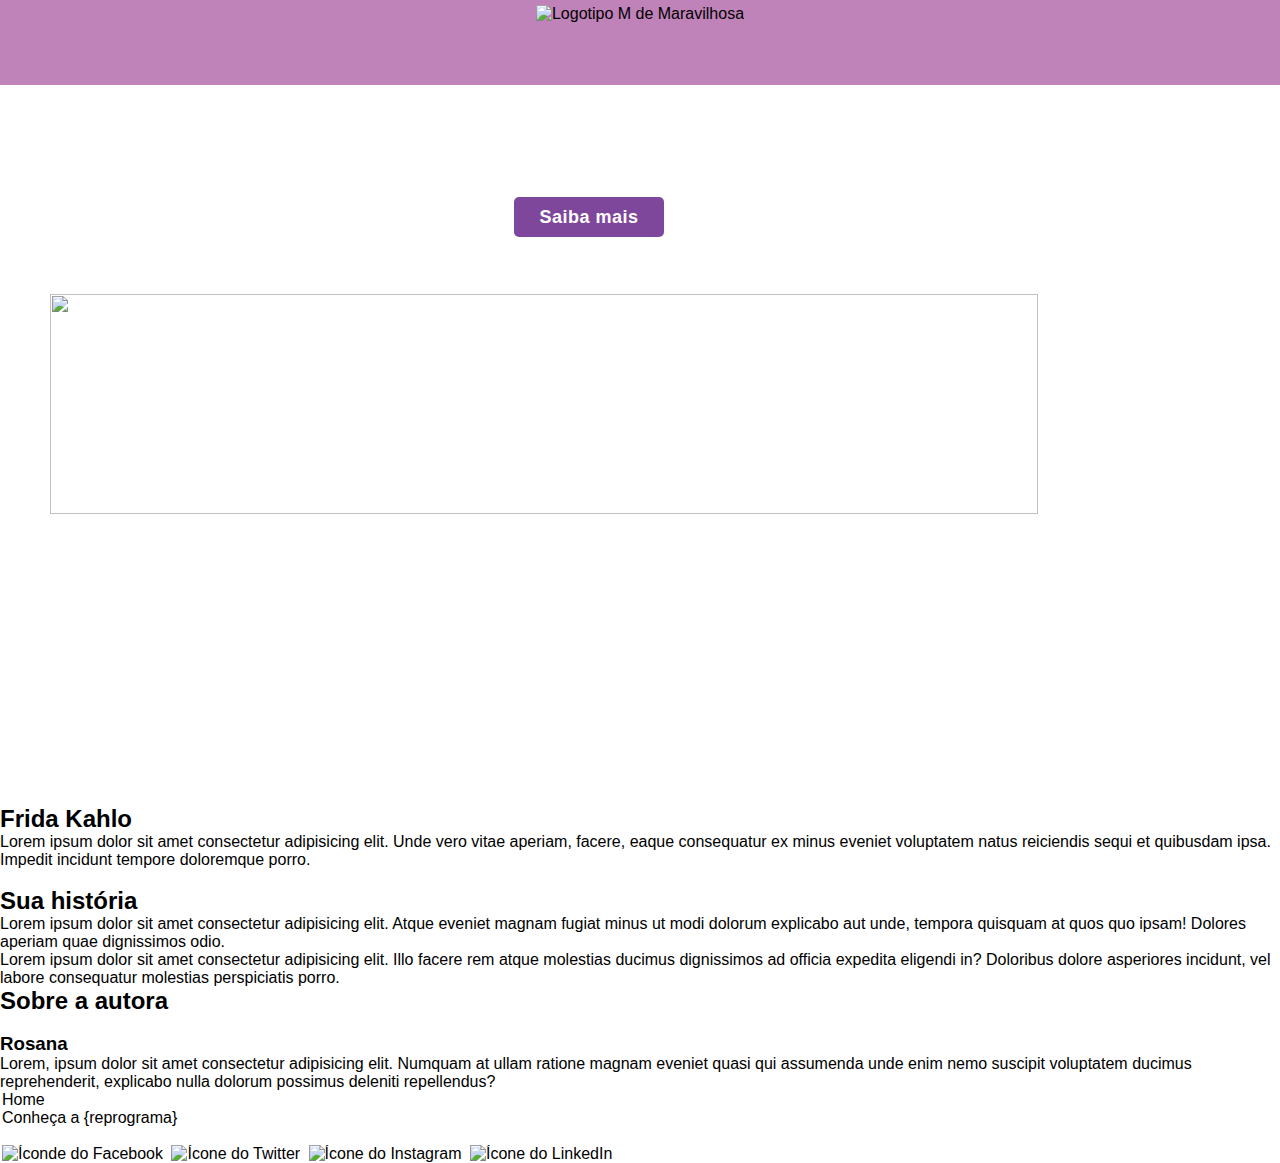
==== Maravilhosa/index.html @ f63d2396 "Adicionado estrutura do projeto" ====
<!DOCTYPE html>
<html lang="pt-br">

<head>
    <meta charset="UTF-8">
    <meta name="viewport" content="width=device-width, initial-scale=1.0">
    <link href="https://fonts.googleapis.com/css?family=Montserrat:400,700,900|Roboto+Slab:700|Roboto:400,400i">
    <link rel="stylesheet" href="style.css">
    <title>M de maravilhosa</title>
</head>

<body>

    <nav>
        <div class="navbar">
            <div class="navbar_logotipo">
                <img src="img/logo-white.png" alt="Logotipo M de Maravilhosa">
            </div>
        </div>
    </nav>

    <!-- Cabeçalho -->
<header class="header">
    <div class="container_header">
        <div class="header_titulo">
            <h1>The future is female coders.</h1>
            <a class="header_button">Saiba mais</a>
        </div>
        <div>
            <div>
                <img class="header_maravilhosa_img" src="./img/header_maravilhosa.jpg" alt="" />
            </div>
        </div>    
    </div>
</header>
   

    <!-- Secao Maravilhosa -->

    <section class="maravilhosa">
        <div>
            <h2>Frida Kahlo</h2>
        </div>
        <div>
            <p>Lorem ipsum dolor sit amet consectetur adipisicing elit. Unde vero vitae aperiam, facere, eaque consequatur ex minus eveniet voluptatem natus reiciendis sequi et quibusdam ipsa. Impedit incidunt tempore doloremque porro.</p>
        </div>

        <div>
            <img src="" alt="">
            <div>
                <h2>Sua história</h2>
                <p>Lorem ipsum dolor sit amet consectetur adipisicing elit. Atque eveniet magnam fugiat minus ut modi dolorum explicabo aut unde, tempora quisquam at quos quo ipsam! Dolores aperiam quae dignissimos odio.</p>
                <p>Lorem ipsum dolor sit amet consectetur adipisicing elit. Illo facere rem atque molestias ducimus dignissimos ad officia expedita eligendi in? Doloribus dolore asperiores incidunt, vel labore consequatur molestias perspiciatis porro.</p>
            </div>
        </div>
    </section>

   

   <!-- AUTORA -->
   <section>
       <div>
           <h2>Sobre a autora</h2>
           <div>
               <img src="" alt="">
               <div>
                   <h3>Rosana</h3>
                   <p>
                       Lorem, ipsum dolor sit amet consectetur adipisicing elit. Numquam at ullam ratione magnam eveniet quasi qui assumenda unde enim nemo suscipit voluptatem ducimus reprehenderit, explicabo nulla dolorum possimus deleniti repellendus?
                   </p>
               </div>
           </div>
       </div>
   </section>
   


    <!-- Footer -->

   <footer>
       <div>
           <ul>
               <li><a href="#" target="_blank">Home</a></li>
               <li><a href="http://www.reprograma.com.br/" target="_blank">Conheça a {reprograma} </a></li>
           </ul>
           <img src="./img/logo-white.png" alt="" >
           <div>
            <a href="https://www.facebook.com/ReprogramaBr/" target="_blank">
                <img src="./img/icon-facebook.png" alt="Íconde do Facebook">
            </a>
            <a href="https://twitter.com/ReprogramaBr" target="_blank">
                <img src="./img/icon-twitter.png" alt="Ícone do Twitter">
            </a>
            <a href="https://www.instagram.com/reprogramabr/" target="_blank">
                <img src="./img/icon-instagram.png" alt="Ícone do Instagram">
            </a>
            <a href="https://www.linkedin.com/company/reprogramabr/" target="_blank">
                <img src="./img/icon-linkedin.png" alt="Ícone do LinkedIn">
            </a>
           </div>
        
       </div>
   </footer>



</body>

</html>
---- Maravilhosa/style.css ----
* {
  box-sizing: border-box;
  padding: 0;
  margin: 0;
  font-family: 'Montserrat', Arial, Helvetica, sans-serif;
}

a {
    text-decoration: none;
    color: inherit;
    margin: 2px;
}

/* NAVBAR */

.navbar{
    background-color: #C083B9;
    width: 100%;
    height: 85px;
}

.navbar_logotipo {
    text-align: center;
    padding: 5px;
}

/* -------------------------------------------------------------------------------- */


/* HEADER */

.header {
    background-image: url(./img/backgroud_header_01.jpg);
    background-size: cover;
    background-repeat: no-repeat;
    min-height: 80vh;
    width: 100%;
    height: 500px;
    color: #ffffff;
}

.container_header {
    width: 100%;
    height: 100%;
    display: flex;
    padding: 30px;
    flex-direction: column;
}

/* .header_container_img{
    width: 500px;
    height: 300px;
    position: absolute;
    top: 30%;
    left: 40%;
}  */

.header_maravilhosa_img{
    width: 90%;
    height: 220px;
    margin-left: 20px;
    margin-top: 50px;
}

.header_titulo {
    width: 90%;
    margin: 5px 10px 5px 10px;
    text-align: center;
    display: flex;
    flex-direction: column;
    justify-content: center;
    align-items: center;
}






/* --- BOTAO --- */
  
.header_button {
    display: flex;
    align-items: center;
    justify-content: center;
    width: 150px;
    height: 40px;
    background: #7F479B;
    border-radius: 5px;
    color: #ffffff;
    text-decoration: none;
    list-style: none;
    font-size: 18px;
    font-weight: bold;
    letter-spacing: 0.5px;
    margin-top: 40px;
}

.header_button:hover {
    background-color: #2e1842;
    color: #ffffff;
    transition: background-color .5s;
}




/* SECAO Maravilhosa */
.maravilhosa {
    background-color: FAD8E5;
}


/* AUTORA */



/* SECAO Recado */



/* FOOTER */


/* MEDIA QUERY */
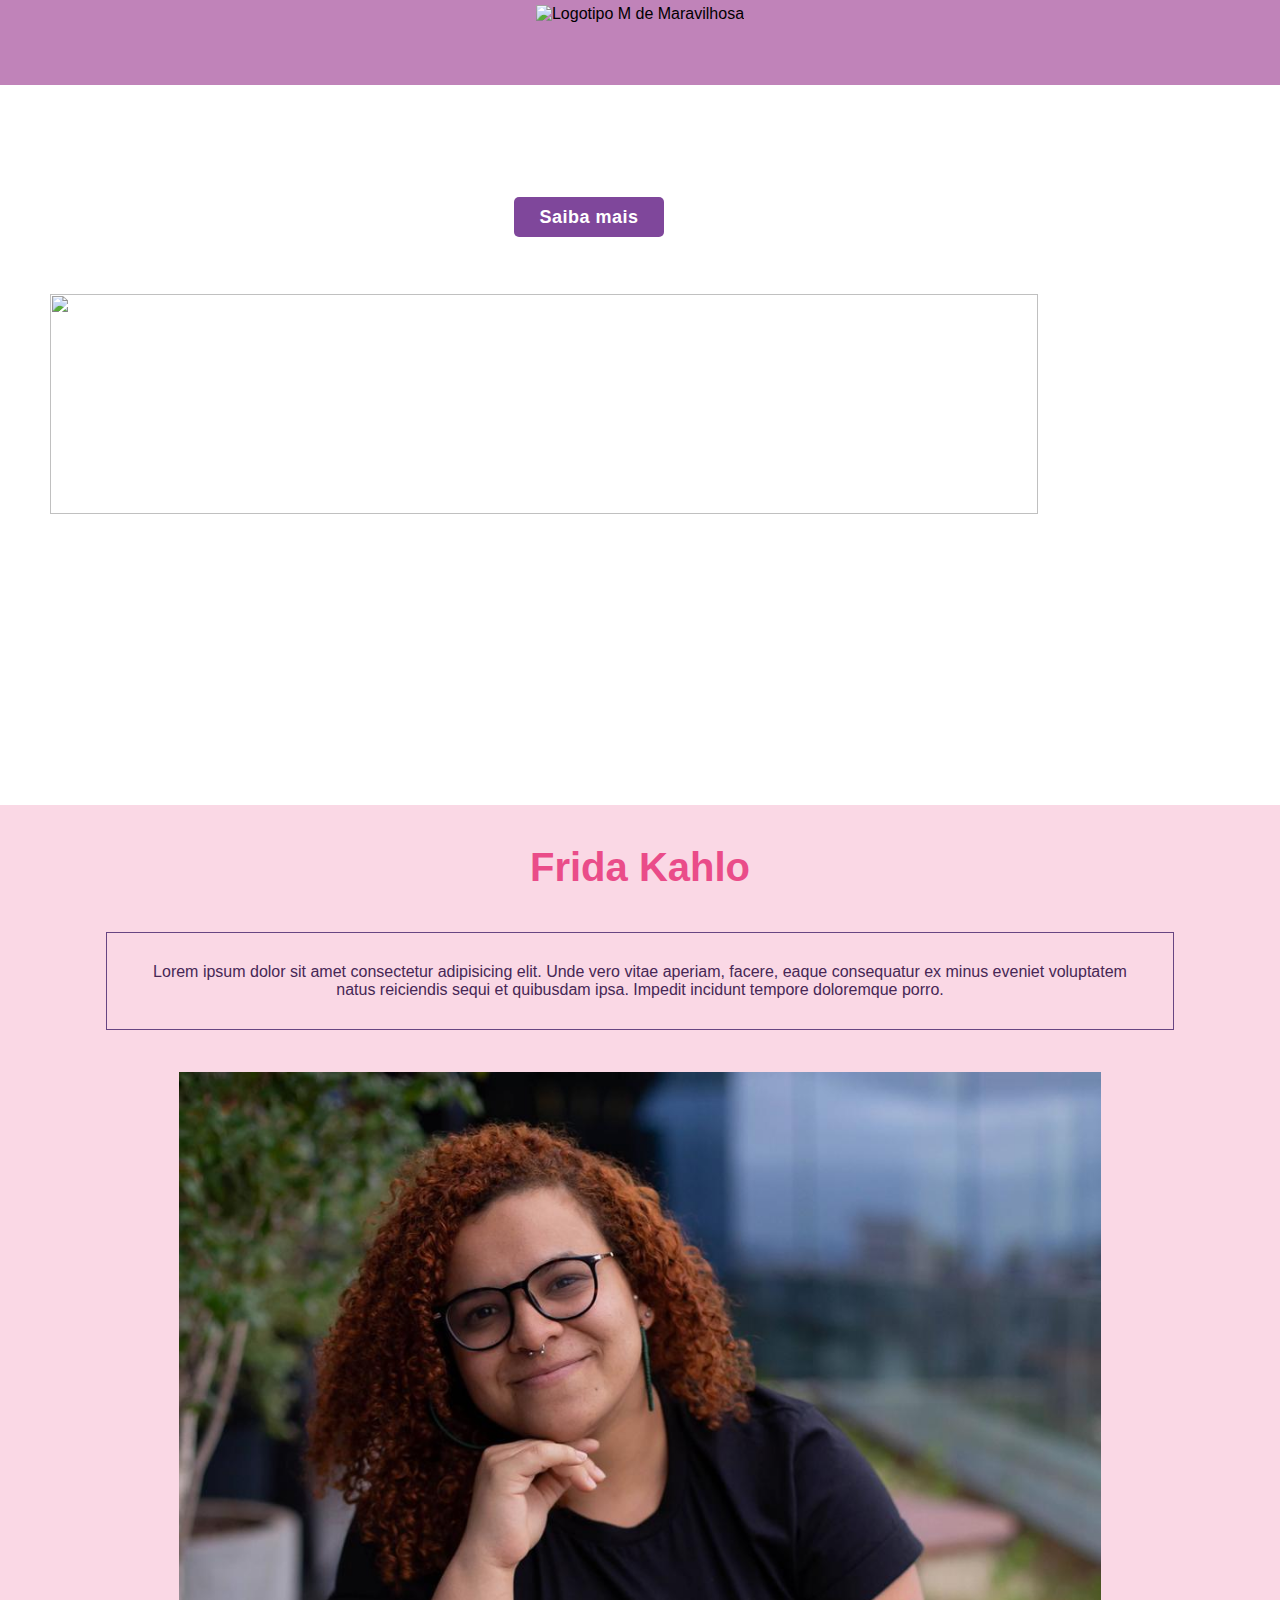
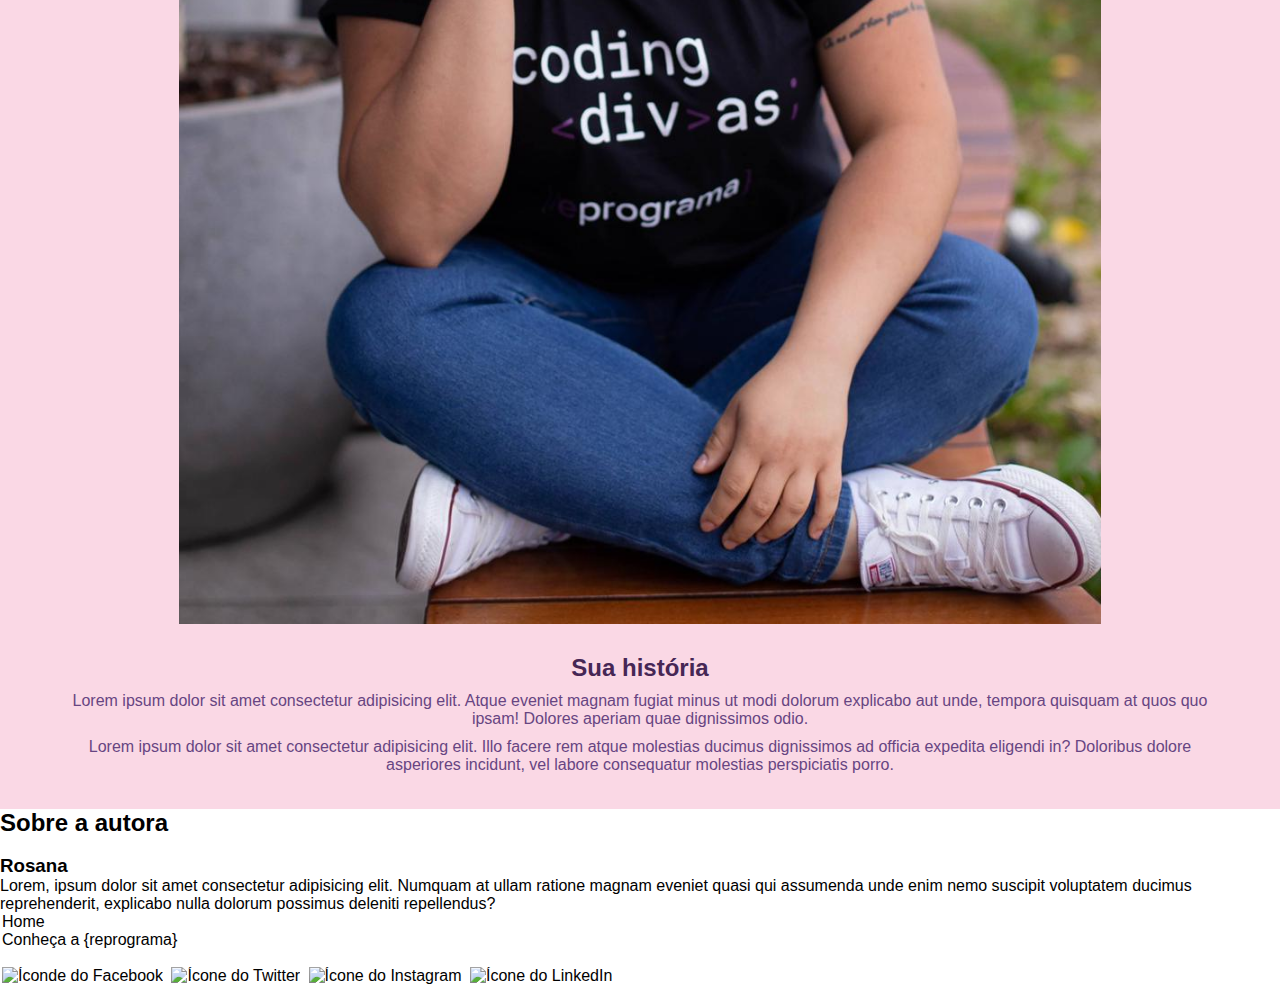
==== commit 3b2d1c7b: "Adicionado estilos na secao da maravilhosa" ====
--- a/Maravilhosa/index.html
+++ b/Maravilhosa/index.html
@@ -38,20 +38,23 @@
     <!-- Secao Maravilhosa -->
 
     <section class="maravilhosa">
-        <div>
-            <h2>Frida Kahlo</h2>
-        </div>
-        <div>
-            <p>Lorem ipsum dolor sit amet consectetur adipisicing elit. Unde vero vitae aperiam, facere, eaque consequatur ex minus eveniet voluptatem natus reiciendis sequi et quibusdam ipsa. Impedit incidunt tempore doloremque porro.</p>
-        </div>
+        <div class="container_maravilhosa">
+            <div>
+                <h2 class="maravilhosa_titulo">Frida Kahlo</h2>
+            </div>
+            <div class="maravilhosa_boxBorder">
+                <p class="boxBorder_texto">Lorem ipsum dolor sit amet consectetur adipisicing elit. Unde vero vitae aperiam, facere, eaque consequatur ex minus eveniet voluptatem natus reiciendis sequi et quibusdam ipsa. Impedit incidunt tempore doloremque porro.</p>
+            </div>
+    
+            <div class="container_suaHistoria">
+                <img class="suaHistoria_imagem" src="./img/sobre-autora-rosana.jpeg" alt="">
+                <div class="suaHistoria_texto">
+                    <h2 class="suaHistoria_titulo">Sua história</h2>
+                    <p class="suaHistoria_paragrafo">Lorem ipsum dolor sit amet consectetur adipisicing elit. Atque eveniet magnam fugiat minus ut modi dolorum explicabo aut unde, tempora quisquam at quos quo ipsam! Dolores aperiam quae dignissimos odio.</p>
+                    <p class="suaHistoria_paragrafo">Lorem ipsum dolor sit amet consectetur adipisicing elit. Illo facere rem atque molestias ducimus dignissimos ad officia expedita eligendi in? Doloribus dolore asperiores incidunt, vel labore consequatur molestias perspiciatis porro.</p>
+                </div>
+            </div>
 
-        <div>
-            <img src="" alt="">
-            <div>
-                <h2>Sua história</h2>
-                <p>Lorem ipsum dolor sit amet consectetur adipisicing elit. Atque eveniet magnam fugiat minus ut modi dolorum explicabo aut unde, tempora quisquam at quos quo ipsam! Dolores aperiam quae dignissimos odio.</p>
-                <p>Lorem ipsum dolor sit amet consectetur adipisicing elit. Illo facere rem atque molestias ducimus dignissimos ad officia expedita eligendi in? Doloribus dolore asperiores incidunt, vel labore consequatur molestias perspiciatis porro.</p>
-            </div>
         </div>
     </section>
 
--- a/Maravilhosa/style.css
+++ b/Maravilhosa/style.css
@@ -74,10 +74,6 @@
 }
 
 
-
-
-
-
 /* --- BOTAO --- */
   
 .header_button {
@@ -108,9 +104,62 @@
 
 /* SECAO Maravilhosa */
 .maravilhosa {
-    background-color: FAD8E5;
+    background-color: #fad8e5;
+    align-items: center;
+    width: 100%;
+    height: 100%;
+    padding-bottom: 25px;
 }
 
+.container_maravilhosa {
+    text-align: center;
+    padding: 0 5%;
+}
+
+.maravilhosa_titulo{
+    color: #ea4c89;
+    font-size: 40px;
+    text-align: center;
+    font-weight: bold;
+    padding-top: 40px;
+}
+
+.maravilhosa_boxBorder{
+    border:1px solid #674582;
+    margin: 42px;
+}
+
+.boxBorder_texto{
+    margin: 30px;
+    color: #462755;
+    text-align: center;
+}
+
+.container_suaHistoria{
+    display: flex;
+    flex-direction: column;
+    align-items: center;
+    color: #674582;
+}
+
+.suaHistoria_imagem {
+    width: 80%;
+    margin-bottom: 30px;
+
+}
+
+.suaHistoria_texto{
+    width: 100%;
+}
+
+.suaHistoria_titulo{
+    color: #462755;
+    padding-bottom: 10px;
+}
+
+.suaHistoria_paragrafo{
+    padding-bottom: 10px;
+}
 
 /* AUTORA */
 
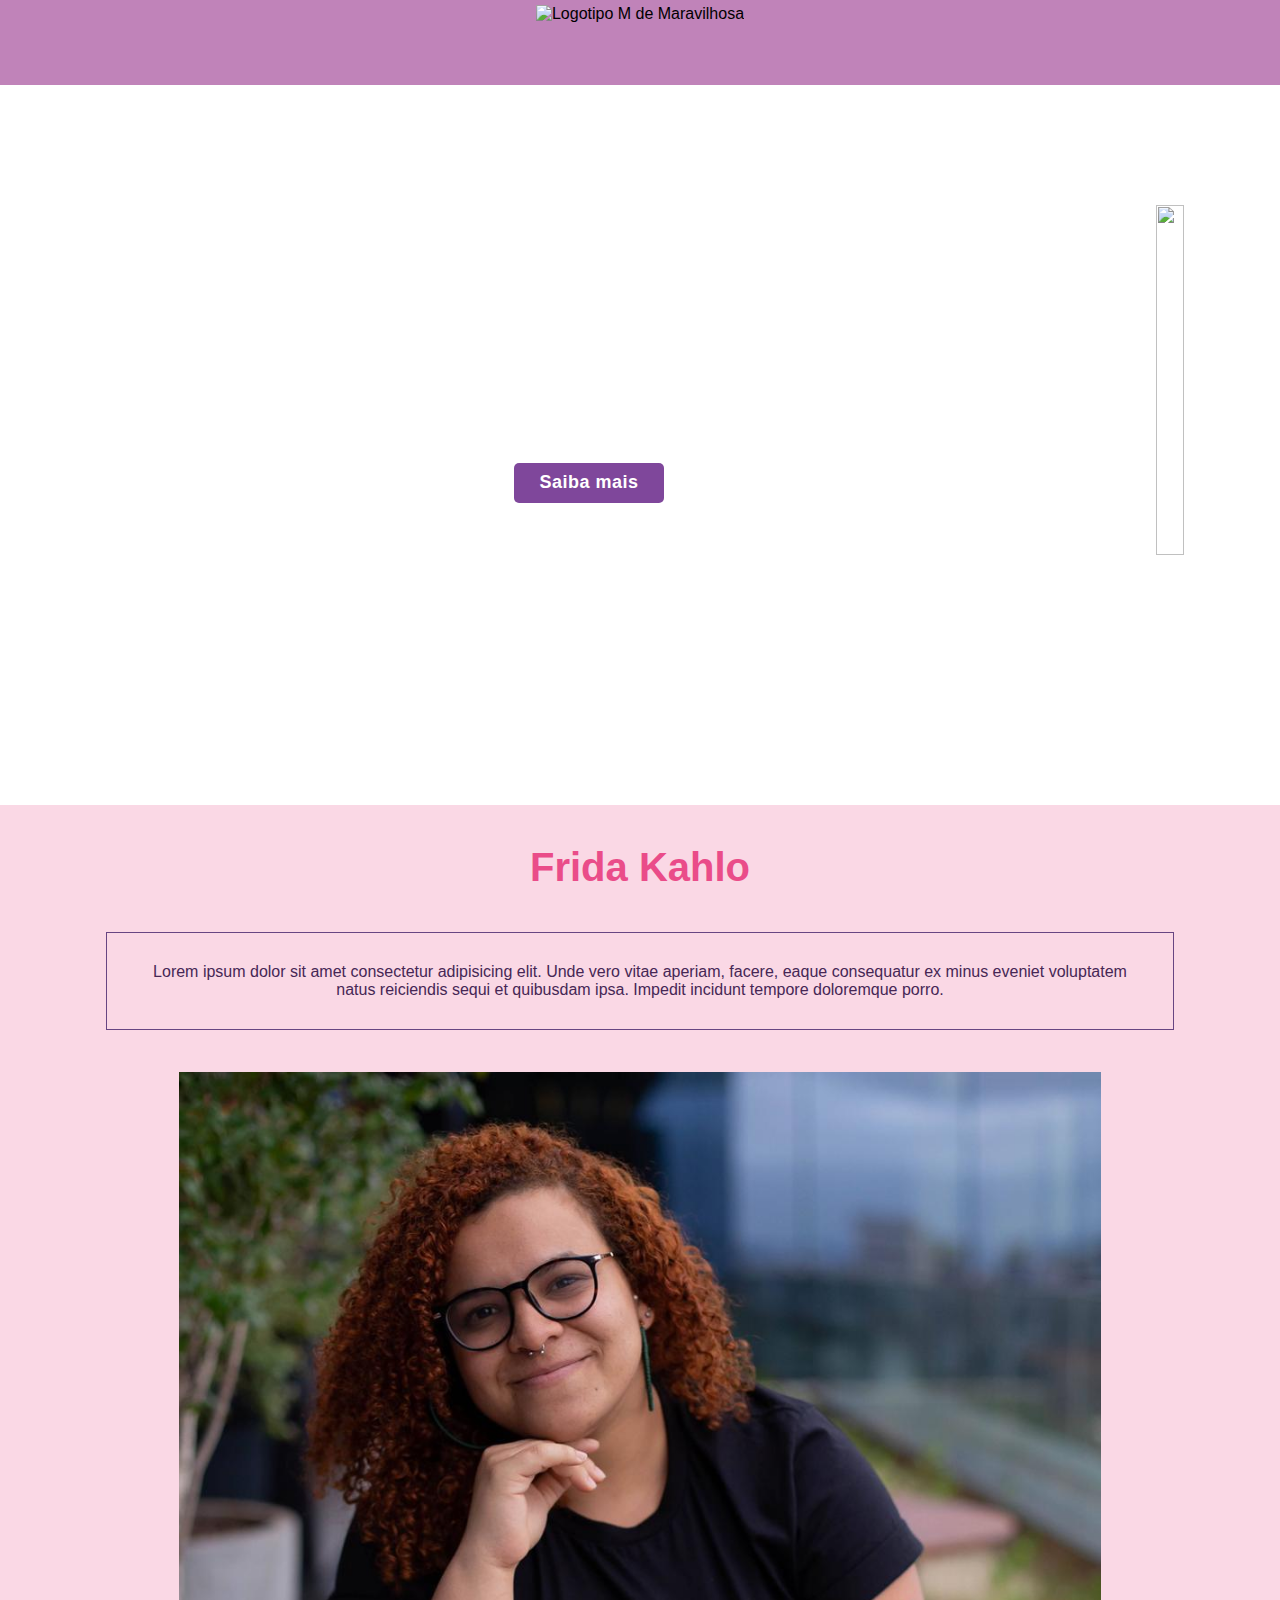
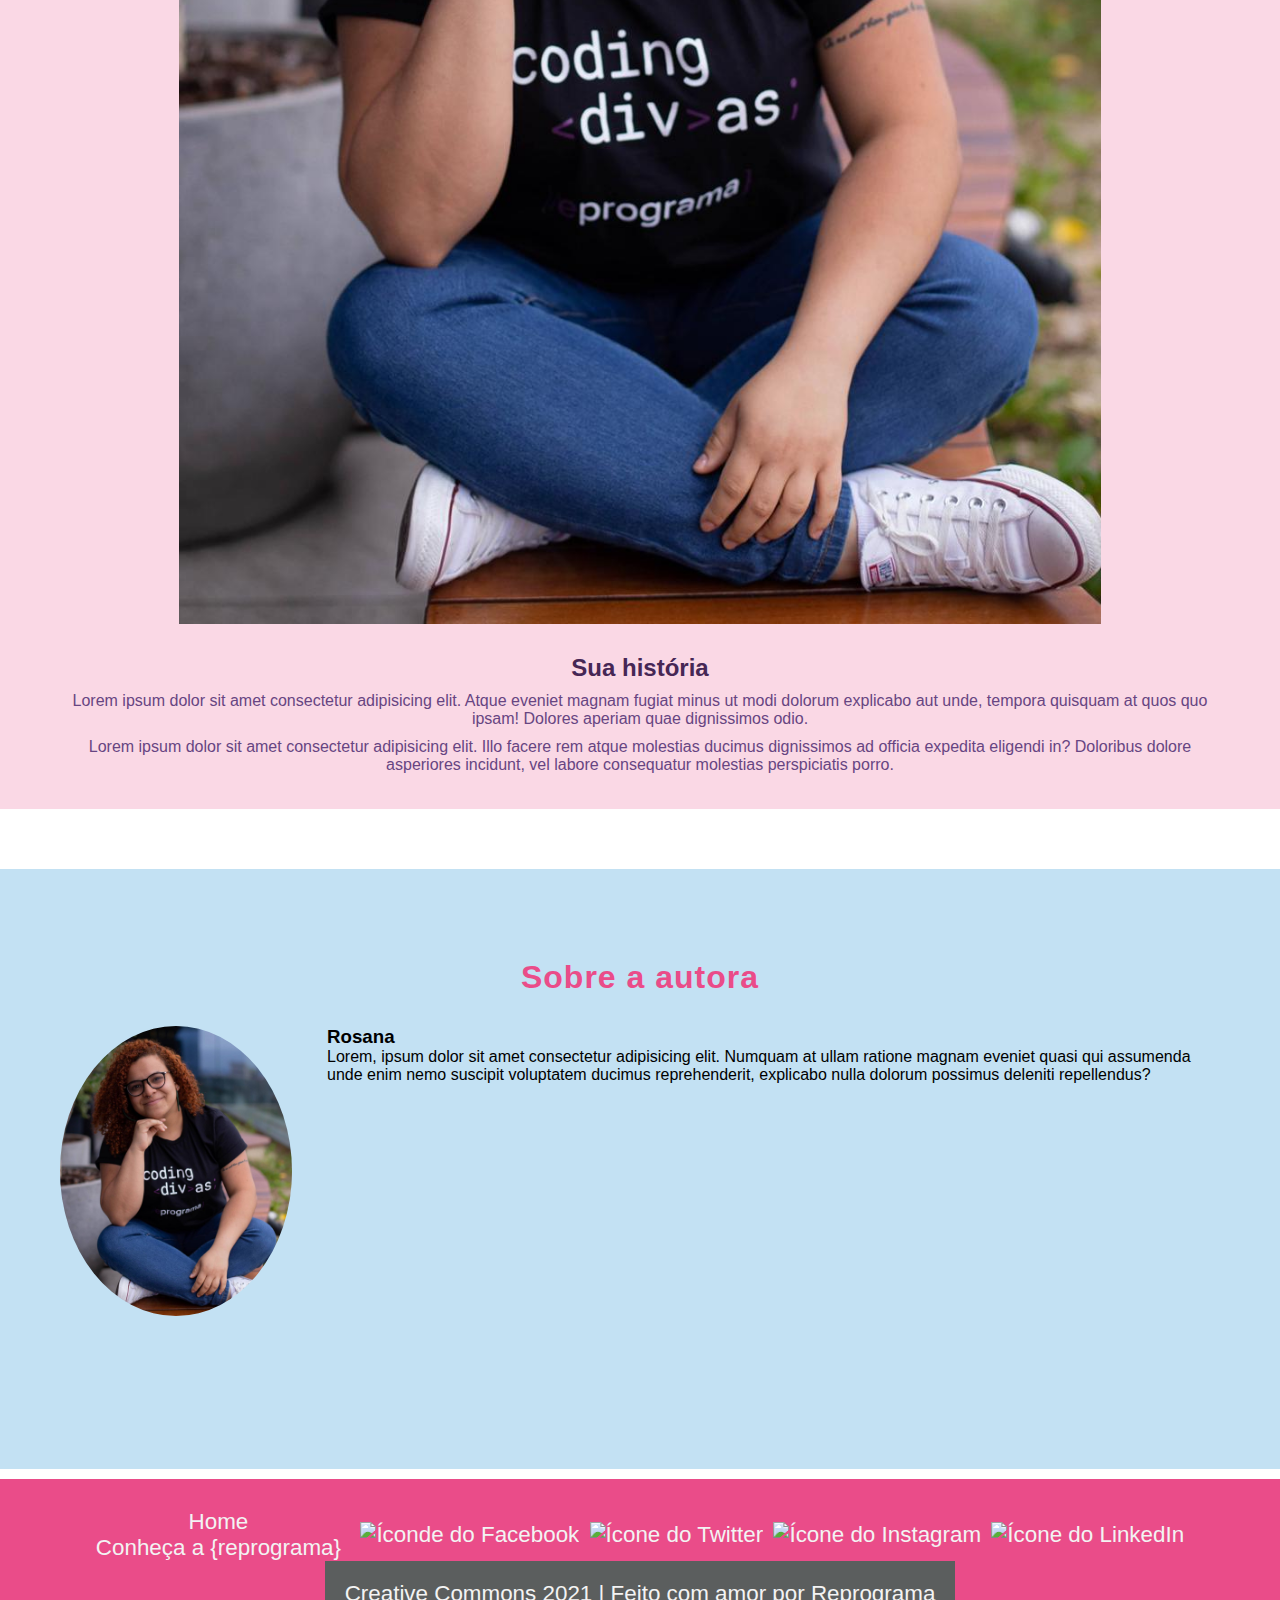
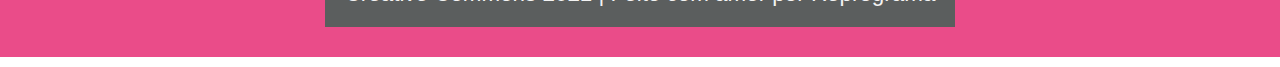
==== commit 6061654a: "adicionado imagens das maravilhosas" ====
--- a/Maravilhosa/index.html
+++ b/Maravilhosa/index.html
@@ -62,10 +62,10 @@
 
    <!-- AUTORA -->
    <section>
-       <div>
-           <h2>Sobre a autora</h2>
-           <div>
-               <img src="" alt="">
+       <div class="autora">
+           <h2 class="autora_titulo">Sobre a autora</h2>
+           <div class="autora_sobre">
+               <img class="autora_imagem" src="./img/sobre-autora-rosana.jpeg" alt="">
                <div>
                    <h3>Rosana</h3>
                    <p>
@@ -80,9 +80,9 @@
 
     <!-- Footer -->
 
-   <footer>
-       <div>
-           <ul>
+   <footer class="footer">
+       <div class="footer_menu">
+           <ul class="footer_links">
                <li><a href="#" target="_blank">Home</a></li>
                <li><a href="http://www.reprograma.com.br/" target="_blank">Conheça a {reprograma} </a></li>
            </ul>
@@ -101,6 +101,10 @@
                 <img src="./img/icon-linkedin.png" alt="Ícone do LinkedIn">
             </a>
            </div>
+           <div class="footer_cc">
+               <p>Creative Commons 2021 | Feito com amor por Reprograma </p>
+
+           </div>
         
        </div>
    </footer>
--- a/Maravilhosa/style.css
+++ b/Maravilhosa/style.css
@@ -162,16 +162,78 @@
 }
 
 /* AUTORA */
-
-
-
-/* SECAO Recado */
-
-
+.autora {
+    background-color: #b6dbf1d2;
+    align-items: center;
+    width: 100%;
+    height: 600px;
+    margin-top: 60px;
+    padding: 60px;
+}
+
+.autora_titulo{
+    text-align: center;
+    color: #ea4c89;
+    font-size: 32px;
+    font-weight: bold;
+    letter-spacing: 1px;
+    padding: 30px;
+}
+
+.autora_sobre{
+    display: flex;
+}
+
+.autora_imagem {
+    width: 20%;
+    border-radius: 50%;
+    margin-right: 35px;
+}
 
 /* FOOTER */
-
+.footer {
+    background: #ea4c89;
+    color: #f3f3f3;
+}
+
+.footer_menu{
+    display: flex;
+    flex-wrap: wrap;
+    align-items: center;
+    justify-content: space-around;
+    margin: 10px 60px;
+    font-size: 1.4rem;
+    padding: 30px;
+}
+
+.footer_links {
+    display: block;
+    text-align: center;
+    list-style: none;
+}
+
+
+.footer_cc {
+    background: #5B5E5E;
+    display: flex;
+    align-items: center;
+    justify-content: center;
+    padding: 20px;
+}
 
 /* MEDIA QUERY */
 
-
+@media (min-width: 768px){
+    .container_header {
+        display: flex;
+        flex-direction: row;
+        align-items: center;
+    }
+
+    .header_maravilhosa_img{
+        width: 100%;
+        height: 350px;
+        margin-bottom: 180px;
+        margin-left: 8px;
+    }
+}
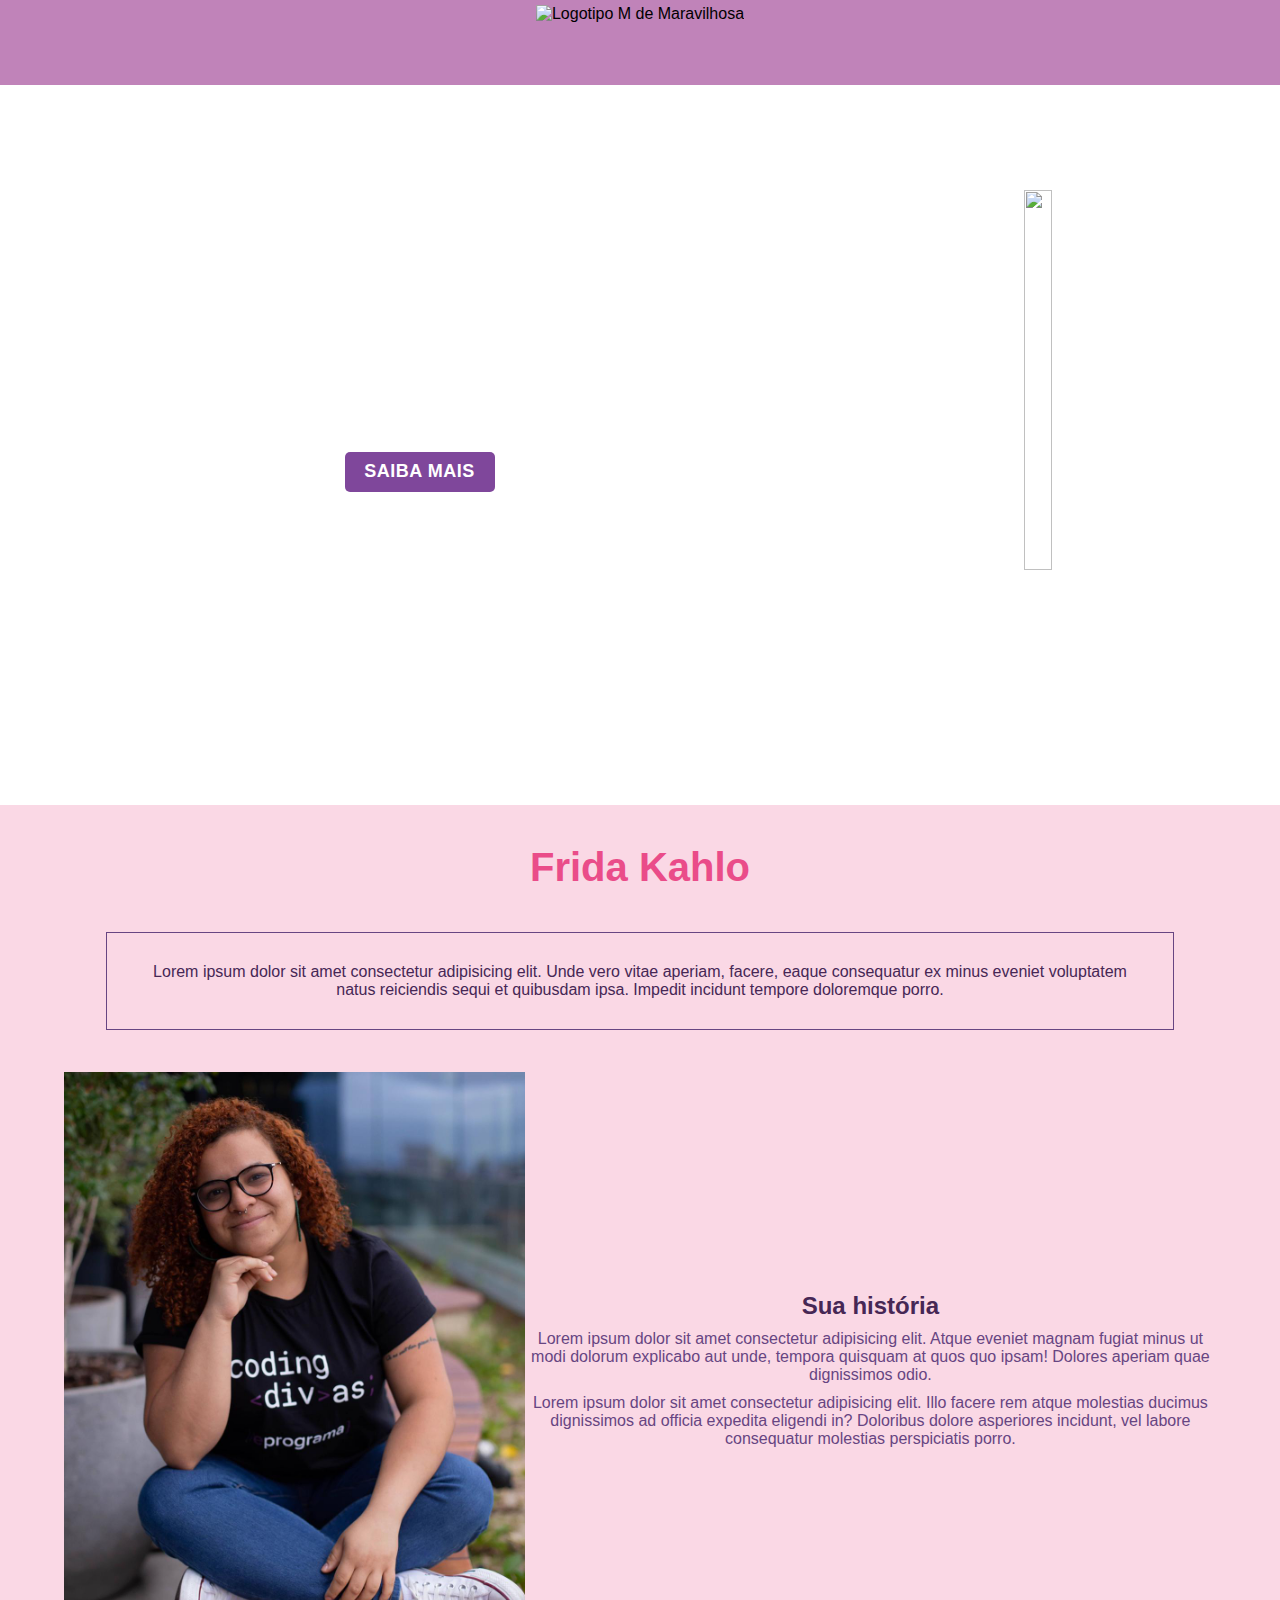
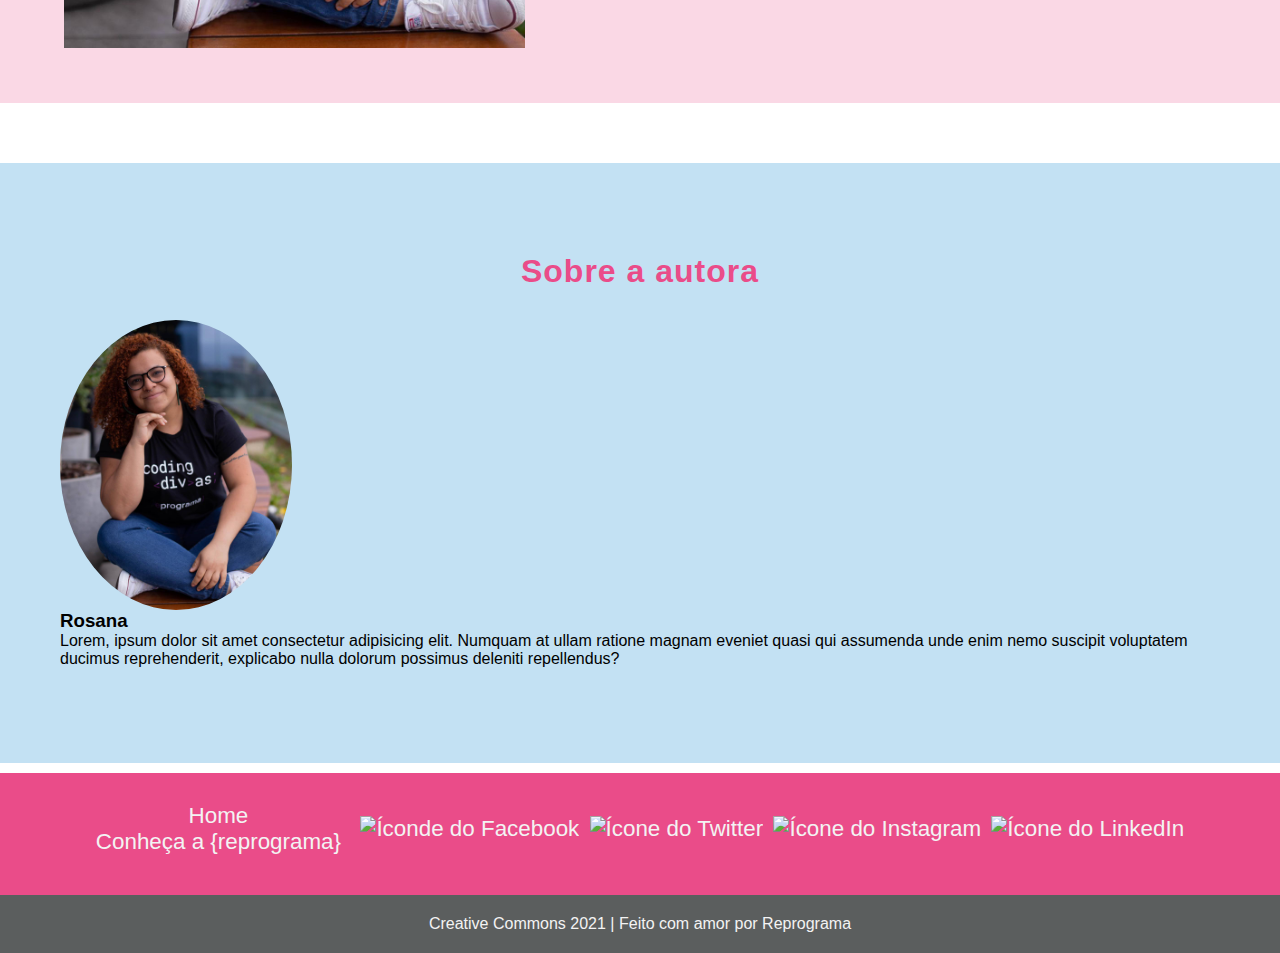
==== commit 313b8d2c: "atualizado codigo" ====
--- a/Maravilhosa/index.html
+++ b/Maravilhosa/index.html
@@ -24,7 +24,7 @@
     <div class="container_header">
         <div class="header_titulo">
             <h1>The future is female coders.</h1>
-            <a class="header_button">Saiba mais</a>
+            <a class="header_button" href="#maravilhosa-autora">Saiba mais</a>
         </div>
         <div>
             <div>
@@ -61,7 +61,7 @@
    
 
    <!-- AUTORA -->
-   <section>
+   <section id="maravilhosa-autora">
        <div class="autora">
            <h2 class="autora_titulo">Sobre a autora</h2>
            <div class="autora_sobre">
@@ -83,7 +83,7 @@
    <footer class="footer">
        <div class="footer_menu">
            <ul class="footer_links">
-               <li><a href="#" target="_blank">Home</a></li>
+               <li><a href="https://mdemaravilhosa-home.netlify.app/" target="_blank">Home</a></li>
                <li><a href="http://www.reprograma.com.br/" target="_blank">Conheça a {reprograma} </a></li>
            </ul>
            <img src="./img/logo-white.png" alt="" >
@@ -101,15 +101,11 @@
                 <img src="./img/icon-linkedin.png" alt="Ícone do LinkedIn">
             </a>
            </div>
-           <div class="footer_cc">
-               <p>Creative Commons 2021 | Feito com amor por Reprograma </p>
-
-           </div>
-        
-       </div>
+        </div>
+        <div class="footer_cc">
+            <p>Creative Commons 2021 | Feito com amor por Reprograma </p>
+        </div>       
    </footer>
-
-
 
 </body>
 
--- a/Maravilhosa/style.css
+++ b/Maravilhosa/style.css
@@ -71,6 +71,7 @@
     flex-direction: column;
     justify-content: center;
     align-items: center;
+    text-transform: uppercase;
 }
 
 
@@ -223,17 +224,41 @@
 
 /* MEDIA QUERY */
 
-@media (min-width: 768px){
+@media (min-width: 768px){ 
     .container_header {
         display: flex;
         flex-direction: row;
+        justify-content: space-around;
         align-items: center;
     }
 
     .header_maravilhosa_img{
         width: 100%;
-        height: 350px;
+        height: 380px;
         margin-bottom: 180px;
         margin-left: 8px;
     }
-}
+
+    .header_titulo {
+        width: 30%;
+        margin: 45px 0px 120px 0px;
+        font-size: 20px;
+        text-align: center;
+    }
+
+    .suaHistoria_imagem {
+        width: 40%;
+    }
+
+    .container_suaHistoria{
+        flex-direction: row;
+        justify-content: space-around;
+    }
+    
+
+    .autora_sobre {
+        flex-direction: column;
+    }
+
+}
+  
